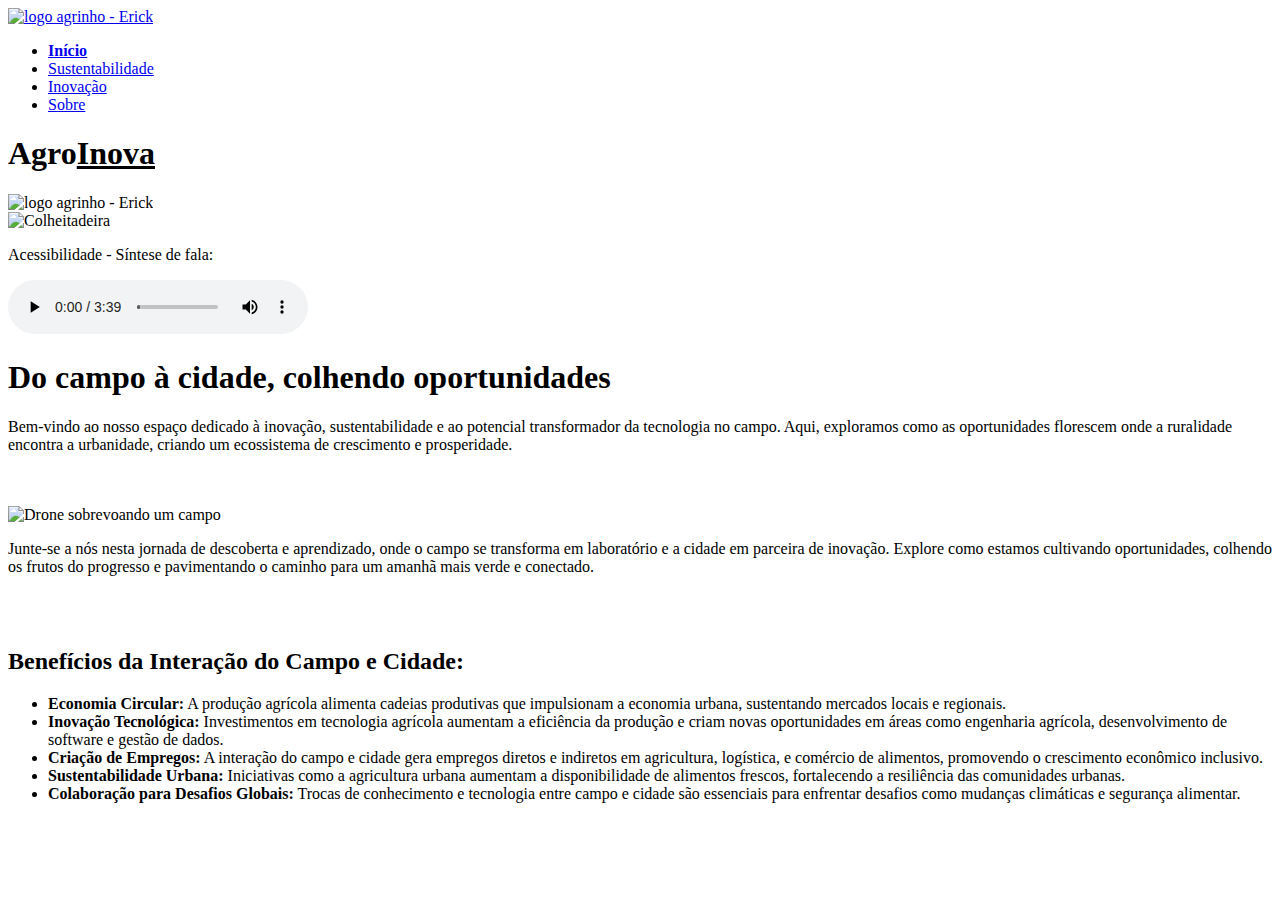
==== index.html @ 8aae116d "Update index.html" ====
<!DOCTYPE html>
<html>
<head>
    <title>AgroInova</title>
    <link rel="stylesheet" href="style.css">
    <link rel="icon" href="img/fav-icon.png" type="image/png">
</head>
<body>
    <header class="header">
        <div class="logo">
            <a href="index.html">
                <img src="img/logo1.png" alt="logo agrinho - Erick" class="logo-img">
            </a>
        </div>
        <nav>
            <ul class="menudesk">
                <li><a href="index.html"><b><u>Início </u></b></a></li>
                <li><a href="sustentabilidade.html">Sustentabilidade</a></li>
                <li><a href="inovacao.html">Inovação</a></li>
                <li><a href="sobre.html">Sobre</a></li>
            </ul>
        </nav>
    </header>
    
    <section class="ondas-box" id="inicio">
        <div class="titulo">
            <h1>Agro<u>Inova</u></h1> 
            <div class="logo">
                <img src="img/logo.png" alt="logo agrinho - Erick">
            </div>
        </div><!--titulo-->
        <section class="colheitadeira-section">
            <div class="colheitadeira-image">
              <img src="img/colheitadeira.png" alt="Colheitadeira" class="colheitadeira"></a>
            </div>
        </section>
        
        <div class="onda" id="onda1"></div>
        <div class="onda" id="onda2"></div>
        <div class="onda" id="onda3"></div>
        <div class="onda" id="onda4"></div>
    </section>

    <section class="conteudo">
        <div id="audio-player">
            <p>Acessibilidade - Síntese de fala:</p>
            <audio controls>
                <source src="audio/inicio.mp3" type="audio/mpeg">
                Seu navegador não suporta o elemento de áudio.
            </audio>
        </div>
        <h1>Do campo à cidade, colhendo oportunidades</h1>
        <p>Bem-vindo ao nosso espaço dedicado à inovação, sustentabilidade e ao potencial transformador da tecnologia no campo. Aqui, exploramos como as oportunidades florescem onde a ruralidade encontra a urbanidade, criando um ecossistema de crescimento e prosperidade.</p><br><br>
        <div class="text-and-image">
            <img src="img/drone.png" alt="Drone sobrevoando um campo" class="drone-image">
        </div>
        <p>Junte-se a nós nesta jornada de descoberta e aprendizado, onde o campo se transforma em laboratório e a cidade em parceira de inovação. Explore como estamos cultivando oportunidades, colhendo os frutos do progresso e pavimentando o caminho para um amanhã mais verde e conectado.</p><br><br>
        <h2>Benefícios da Interação do Campo e Cidade:</h2>
        <ul> 
            <li><strong>Economia Circular:</strong> A produção agrícola alimenta cadeias produtivas que impulsionam a economia urbana, sustentando mercados locais e regionais.</li>
            <li><strong>Inovação Tecnológica:</strong> Investimentos em tecnologia agrícola aumentam a eficiência da produção e criam novas oportunidades em áreas como engenharia agrícola, desenvolvimento de software e gestão de dados.</li>
            <li><strong>Criação de Empregos:</strong> A interação do campo e cidade gera empregos diretos e indiretos em agricultura, logística, e comércio de alimentos, promovendo o crescimento econômico inclusivo.</li>
            <li><strong>Sustentabilidade Urbana:</strong> Iniciativas como a agricultura urbana aumentam a disponibilidade de alimentos frescos, fortalecendo a resiliência das comunidades urbanas.</li>
            <li><strong>Colaboração para Desafios Globais:</strong> Trocas de conhecimento e tecnologia entre campo e cidade são essenciais para enfrentar desafios como mudanças climáticas e segurança alimentar.</li>
        </ul>
    </section>
    <!-- VLibras Widget -->
    <div vw class="enabled">
        <div vw-access-button class="active"></div>
        <div vw-plugin-wrapper>
            <div class="vw-plugin-top-wrapper"></div>
        </div>
    </div>
    <script src="https://vlibras.gov.br/app/vlib
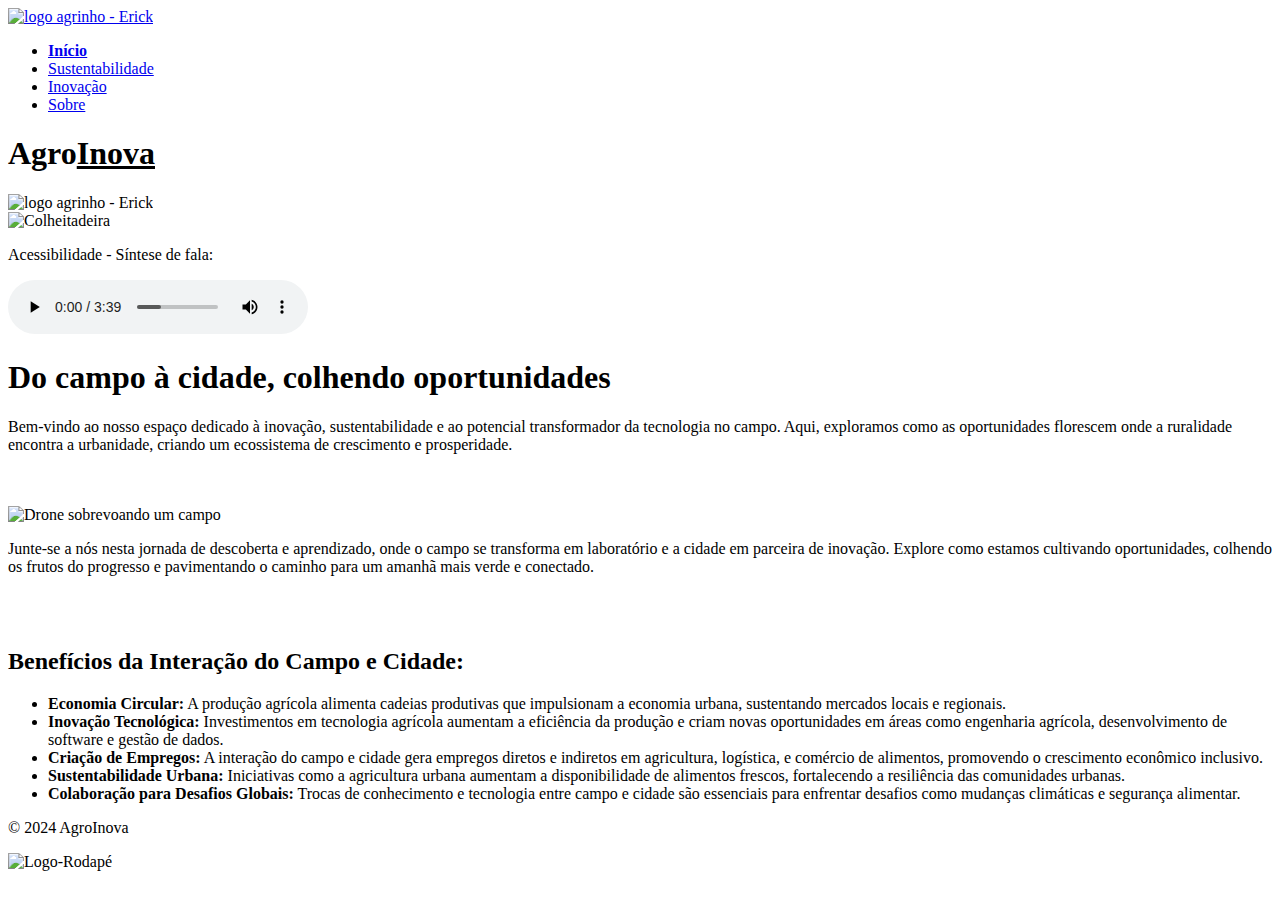
==== commit 2496263d: "Update index.html" ====
--- a/index.html
+++ b/index.html
@@ -71,4 +71,9 @@
             <div class="vw-plugin-top-wrapper"></div>
         </div>
     </div>
-    <script src="https://vlibras.gov.br/app/vlib
+        <footer class="footer">
+        <p>&copy; 2024 AgroInova</p>
+        <img class="img-ft" src="img/logo.png" alt="Logo-Rodapé">
+    </footer>
+    <script src="https://vlibras.gov.br/app/vlib"
+           <script src="main.js"></script>
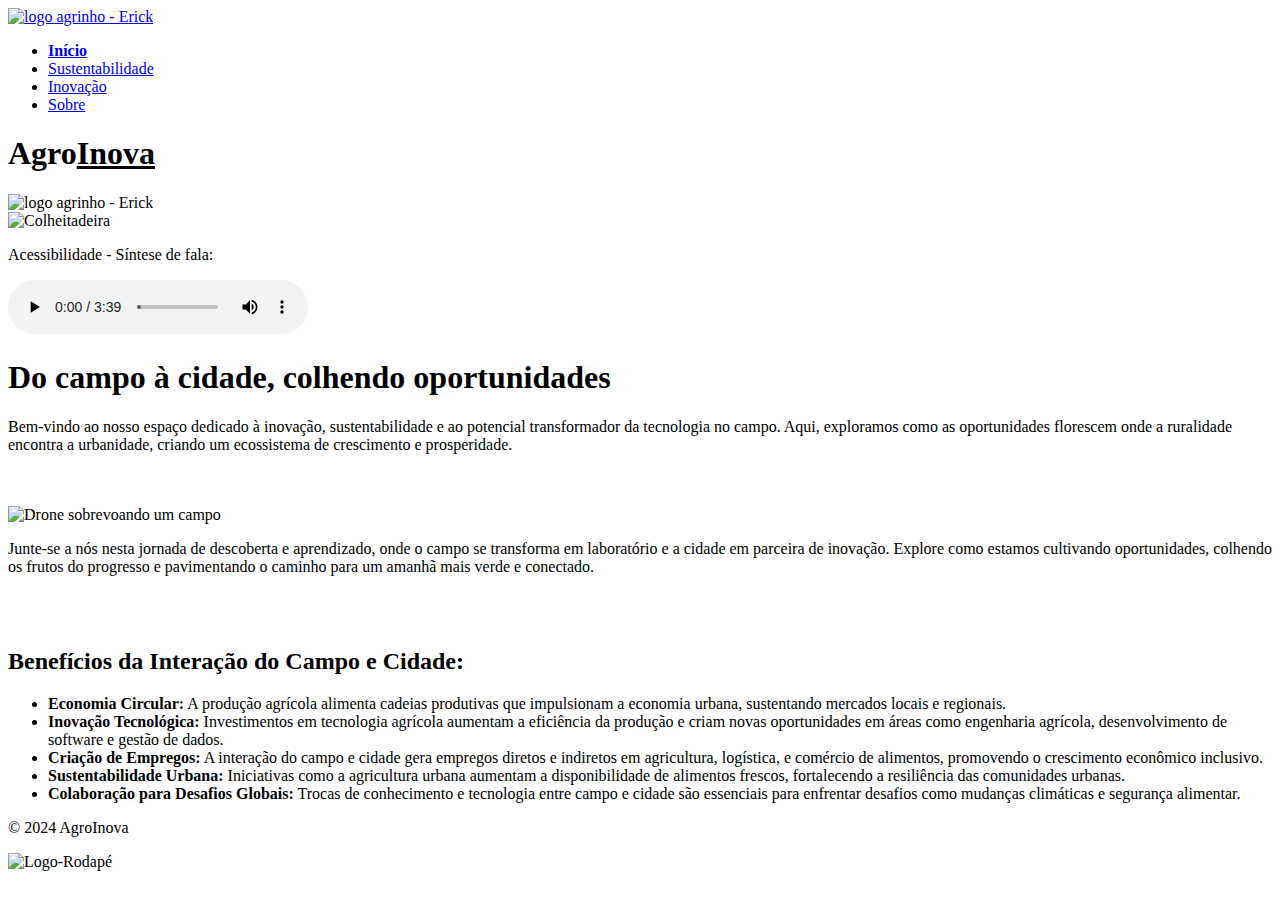
==== commit 4336c8ea: "Update index.html" ====
--- a/index.html
+++ b/index.html
@@ -6,6 +6,19 @@
     <link rel="icon" href="img/fav-icon.png" type="image/png">
 </head>
 <body>
+    <!-- VLibras Widget -->
+    <div vw class="enabled">
+        <div vw-access-button class="active"></div>
+        <div vw-plugin-wrapper>
+            <div class="vw-plugin-top-wrapper"></div>
+        </div>
+    </div>
+    <script src="https://vlibras.gov.br/app/vlibras-plugin.js"></script>
+    <script>
+        document.addEventListener("DOMContentLoaded", function() {
+            new window.VLibras.Widget('https://vlibras.gov.br/app');
+        });
+    </script>
     <header class="header">
         <div class="logo">
             <a href="index.html">
@@ -31,7 +44,7 @@
         </div><!--titulo-->
         <section class="colheitadeira-section">
             <div class="colheitadeira-image">
-              <img src="img/colheitadeira.png" alt="Colheitadeira" class="colheitadeira"></a>
+                <img src="img/colheitadeira.png" alt="Colheitadeira" class="colheitadeira">
             </div>
         </section>
         
@@ -64,16 +77,13 @@
             <li><strong>Colaboração para Desafios Globais:</strong> Trocas de conhecimento e tecnologia entre campo e cidade são essenciais para enfrentar desafios como mudanças climáticas e segurança alimentar.</li>
         </ul>
     </section>
-    <!-- VLibras Widget -->
-    <div vw class="enabled">
-        <div vw-access-button class="active"></div>
-        <div vw-plugin-wrapper>
-            <div class="vw-plugin-top-wrapper"></div>
-        </div>
-    </div>
-        <footer class="footer">
+
+    <footer class="footer">
         <p>&copy; 2024 AgroInova</p>
         <img class="img-ft" src="img/logo.png" alt="Logo-Rodapé">
     </footer>
-    <script src="https://vlibras.gov.br/app/vlib"
-           <script src="main.js"></script>
+
+    <!-- Scripts -->
+    <script src="main.js"></script> <!-- Certifique-se de que o caminho está correto -->
+</body>
+</html>
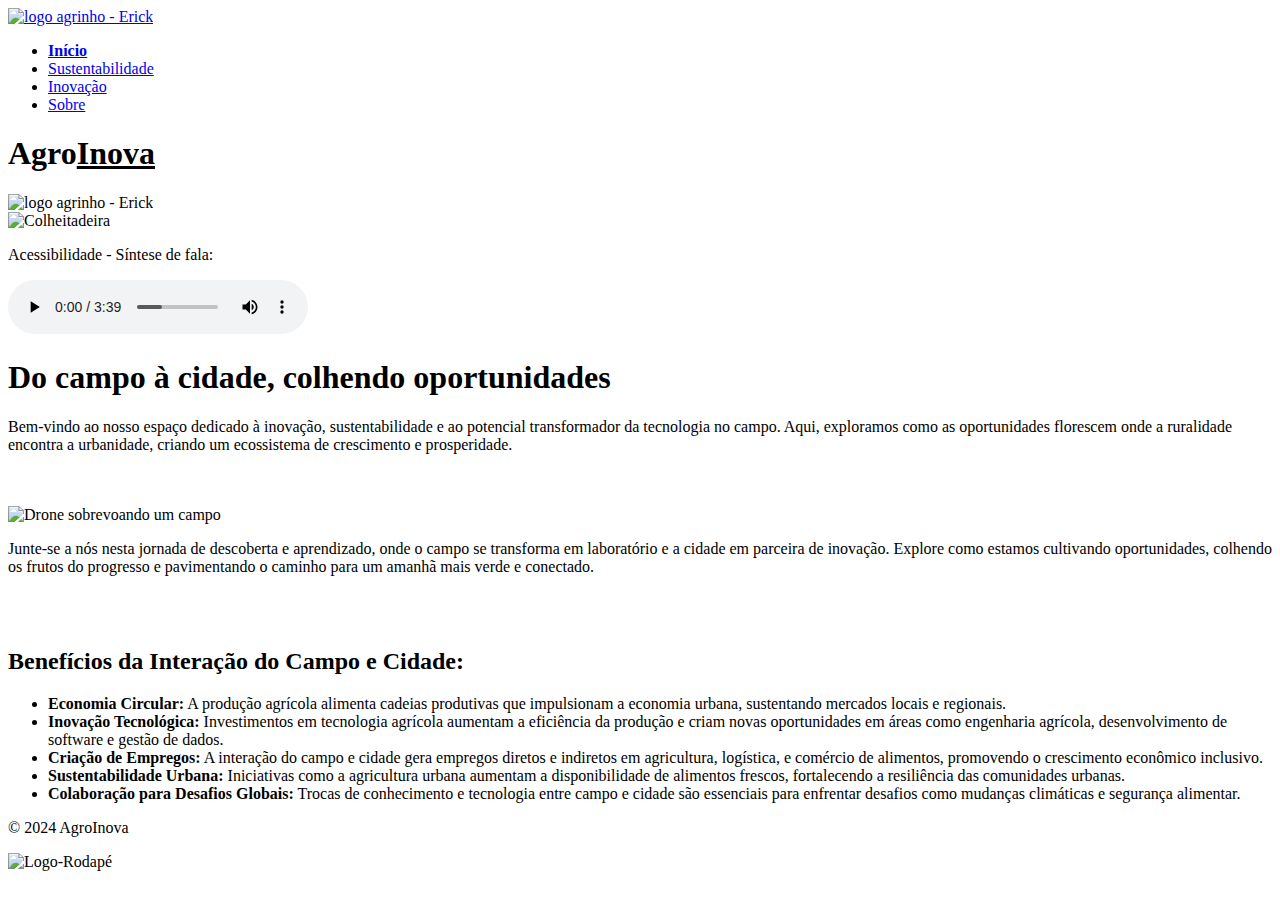
==== commit 3090c696: "Update index.html" ====
--- a/index.html
+++ b/index.html
@@ -6,19 +6,6 @@
     <link rel="icon" href="img/fav-icon.png" type="image/png">
 </head>
 <body>
-    <!-- VLibras Widget -->
-    <div vw class="enabled">
-        <div vw-access-button class="active"></div>
-        <div vw-plugin-wrapper>
-            <div class="vw-plugin-top-wrapper"></div>
-        </div>
-    </div>
-    <script src="https://vlibras.gov.br/app/vlibras-plugin.js"></script>
-    <script>
-        document.addEventListener("DOMContentLoaded", function() {
-            new window.VLibras.Widget('https://vlibras.gov.br/app');
-        });
-    </script>
     <header class="header">
         <div class="logo">
             <a href="index.html">
@@ -27,13 +14,20 @@
         </div>
         <nav>
             <ul class="menudesk">
-                <li><a href="index.html"><b><u>Início </u></b></a></li>
+                <li><a href="index.html"><b><u>Início</u></b></li>
                 <li><a href="sustentabilidade.html">Sustentabilidade</a></li>
                 <li><a href="inovacao.html">Inovação</a></li>
                 <li><a href="sobre.html">Sobre</a></li>
             </ul>
+            <div id="menu-toggle" class="menu-toggle">
+                <span class="bar"></span>
+                <span class="bar"></span>
+                <span class="bar"></span>
+            </div>
         </nav>
     </header>
+
+    <div id="overlay" class="overlay"></div>
     
     <section class="ondas-box" id="inicio">
         <div class="titulo">
@@ -41,10 +35,10 @@
             <div class="logo">
                 <img src="img/logo.png" alt="logo agrinho - Erick">
             </div>
-        </div><!--titulo-->
+        </div>
         <section class="colheitadeira-section">
             <div class="colheitadeira-image">
-                <img src="img/colheitadeira.png" alt="Colheitadeira" class="colheitadeira">
+              <img src="img/colheitadeira.png" alt="Colheitadeira" class="colheitadeira"></a>
             </div>
         </section>
         
@@ -78,12 +72,23 @@
         </ul>
     </section>
 
+    <div vw class="enabled">
+        <div vw-access-button class="active"></div>
+        <div vw-plugin-wrapper>
+            <div class="vw-plugin-top-wrapper"></div>
+        </div>
+    </div>
+    <script src="https://vlibras.gov.br/app/vlibras-plugin.js"></script>
+    <script>
+        new window.VLibras.Widget('https://vlibras.gov.br/app');
+    </script>
+
     <footer class="footer">
         <p>&copy; 2024 AgroInova</p>
-        <img class="img-ft" src="img/logo.png" alt="Logo-Rodapé">
+        <img class="img-ft" src="/img/logo.png" alt="Logo-Rodapé">
     </footer>
 
-    <!-- Scripts -->
-    <script src="main.js"></script> <!-- Certifique-se de que o caminho está correto -->
+    <script src="main.js"></script>
+    
 </body>
 </html>
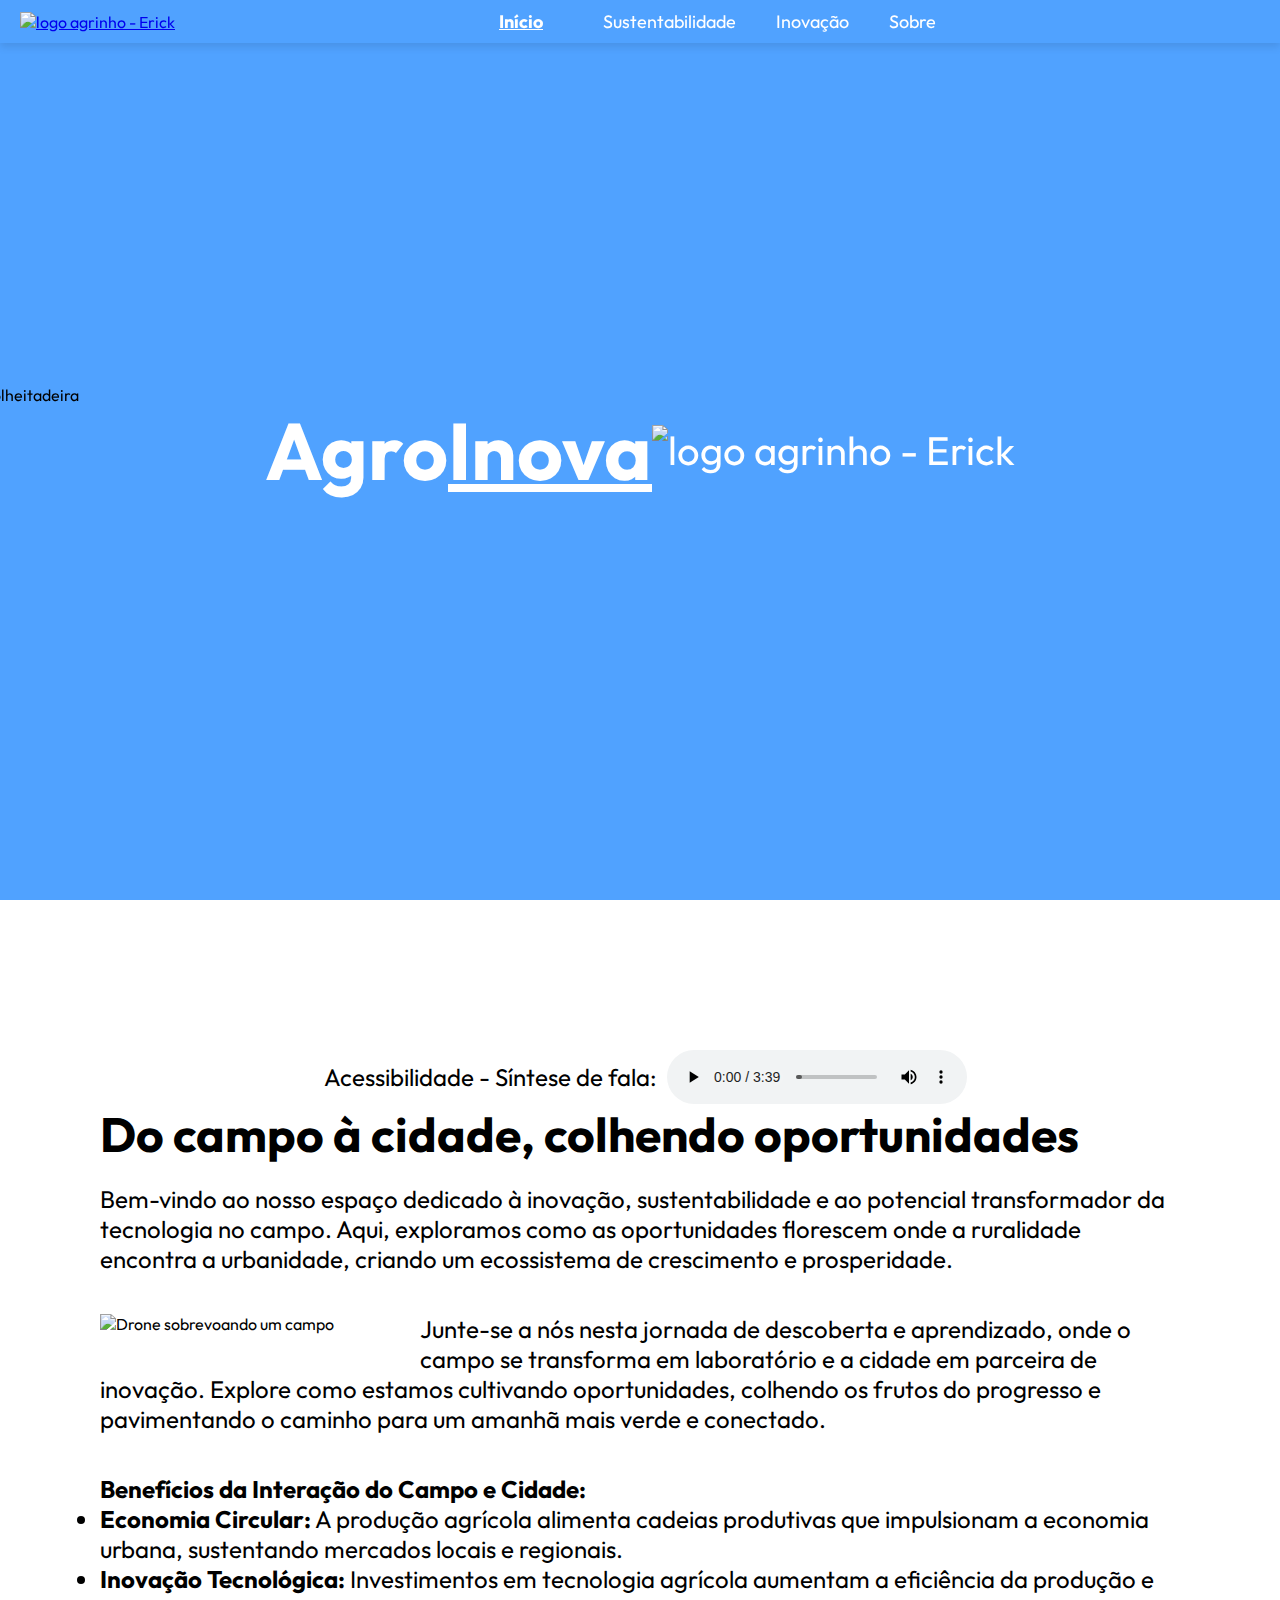
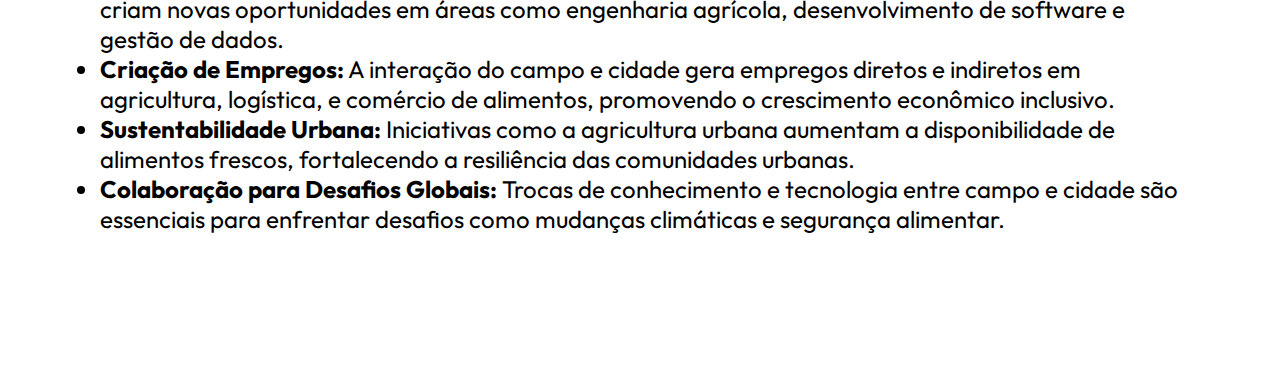
==== commit 77aabf9c: "Update index.html" ====
--- a/index.html
+++ b/index.html
@@ -83,10 +83,7 @@
         new window.VLibras.Widget('https://vlibras.gov.br/app');
     </script>
 
-    <footer class="footer">
-        <p>&copy; 2024 AgroInova</p>
-        <img class="img-ft" src="/img/logo.png" alt="Logo-Rodapé">
-    </footer>
+
 
     <script src="main.js"></script>
     
--- a/style.css
+++ b/style.css
@@ -0,0 +1,378 @@
+@import url('https://fonts.googleapis.com/css2?family=Outfit:wght@100;200&display=swap');
+
+* {
+    margin: 0;
+    padding: 0;
+    box-sizing: border-box;
+    font-family: 'Outfit', sans-serif;
+}
+
+body {
+    background-color: rgb(80, 162, 255);
+    overflow-x: hidden;
+}
+
+.header, .footer {
+    position: fixed;
+    width: 100%;
+    background-color: rgb(80, 162, 255);
+    padding: 1px 0;
+    z-index: 1000;
+    box-shadow: 0px 4px 8px rgba(0, 0, 0, 0.1);
+}
+
+.header nav ul {
+    list-style-type: none;
+    display: flex;
+    justify-content: center;
+    gap: 20px;
+}
+
+.header nav ul li a {
+    color: #ffffff;
+    text-decoration: none;
+    font-size: 18px;
+    transition: color 0.3s ease-in-out, font-size 0.3s ease-in-out;
+}
+
+.header nav ul li a:hover {
+    color: #000000;
+    font-size: 19px;
+    font-weight: bold;
+}
+
+.titulo {
+    width: 100%;
+    height: 100%;
+    display: flex;
+    align-items: center;
+    justify-content: center;
+    position: fixed;
+    z-index: -1;
+    font-size: 40px;
+    color: #fff;
+}
+
+.logo img {
+    width: 200px;
+}
+
+.drone-image {
+    width: 300px;
+    height: auto;
+    float: left;
+    margin-right: 20px;
+    margin-bottom: 20px;
+}
+
+.conteudo {
+    padding: 150px 100px;
+    background-color: #fff;
+}
+
+.conteudo h1 {
+    font-size: 3em;
+    margin-bottom: 20px;
+}
+
+.conteudo p {
+    font-size: 1.5em;
+}
+
+.conteudo h2 {
+    font-size: 1.5em;
+}
+
+.conteudo ul li {
+    font-size: 1.5em;
+}
+
+section.ondas-box {
+    position: relative;
+    width: 100%;
+    height: 100vh;
+}
+
+.onda {
+    width: 100%;
+    height: 100px;
+    position: absolute;
+    bottom: 0;
+    background-image: url(img/wave.png);
+    background-size: 1000px 100px;
+    animation: ondaAnimada 5s ease-in-out infinite alternate;
+}
+
+@keyframes ondaAnimada {
+    0% {
+        transform: translateY(0px);
+    }
+    100% {
+        transform: translateY(10px);
+    }
+}
+
+#onda1 {
+    z-index: 1000;
+    opacity: 1;
+    background-position-x: 400;
+}
+
+#onda2 {
+    z-index: 999;
+    opacity: 0.5;
+    background-position-x: 300px;
+}
+
+#onda3 {
+    z-index: 998;
+    opacity: 0.2;
+    background-position-x: 200px;
+}
+
+#onda4 {
+    z-index: 997;
+    opacity: 0.8;
+    background-position-x: 100px;
+}
+
+.footer {
+    width: 100%;
+    background-color: rgb(80, 162, 255);
+    padding: 10px 0;
+    box-shadow: 0px 4px 8px rgba(0, 0, 0, 0.1);
+    text-align: center;
+    color: #ffffff;
+    position: relative;
+    margin-top: 0px;
+}
+
+.img-ft {
+    width: 100px;
+}
+
+.colheitadeira {
+    width: 250px;
+    height: auto;
+    animation: colheitadeiraAnimacao .5s ease-in-out infinite;
+}
+
+.colheitadeira-section {
+    position: relative;
+    top: 385px;
+    left: -35px;
+}
+
+.colheitadeira-image {
+    position: absolute;
+}
+
+@keyframes colheitadeiraAnimacao {
+    0% {
+        transform: translateY(0);
+    }
+    50% {
+        transform: translateY(-5px);
+    }
+    100% {
+        transform: translateY(0);
+    }
+}
+
+.header {
+    display: flex;
+    justify-content: space-between;
+    align-items: center;
+    padding: 10px 20px;
+    background-color: rgb(80, 162, 255);
+    box-shadow: 0px 4px 8px rgba(0, 0, 0, 0.1);
+    position: fixed;
+    width: 100%;
+    z-index: 1000;
+}
+
+.header .logo {
+    display: flex;
+    align-items: center;
+}
+
+.header .logo .logo-img {
+    width: 80px;
+    height: auto;
+}
+
+.header nav {
+    flex-grow: 1;
+    text-align: center;
+}
+
+.header nav ul {
+    list-style-type: none;
+    display: flex;
+    justify-content: center;
+    gap: 20px;
+}
+
+.header nav ul li {
+    margin: 0 10px;
+}
+
+.header nav ul li a {
+    color: #ffffff;
+    text-decoration: none;
+    font-size: 18px;
+    transition: color 0.3s;
+}
+
+.header nav ul li a:hover {
+    color: #000000;
+    font-weight: bold;
+}
+
+#audio-player {
+    display: flex;
+    align-items: center;
+    justify-content: center;
+    text-align: center;
+}
+
+#audio-player p {
+    margin: 0 10px;
+}
+
+@media screen and (max-width: 1024px) {
+    .header {
+        padding: 10px 10px;
+    }
+
+    .conteudo {
+        padding: 100px 10px;
+    }
+
+    .conteudo h1 {
+        font-size: 2em;
+    }
+
+    .conteudo p, .conteudo h2, .conteudo ul li {
+        font-size: 1em;
+    }
+}
+
+@media screen and (max-width: 768px) {
+    .conteudo {
+        padding: 80px 10px;
+    }
+
+    .conteudo h1 {
+        font-size: 1.5em;
+    }
+
+    .conteudo p, .conteudo h2, .conteudo ul li {
+        font-size: 0.9em;
+    }
+}
+
+@media screen and (max-width: 1200px) {
+    .header {
+        padding: 10px 10px;
+    }
+
+    .conteudo {
+        padding: 120px 10px;
+    }
+
+    .conteudo h1 {
+        font-size: 2em;
+    }
+
+    .conteudo p, .conteudo h2, .conteudo ul li {
+        font-size: 1em;
+    }
+}
+
+@media screen and (max-width: 992px) {
+    .conteudo {
+        padding: 100px 10px;
+    }
+
+    .conteudo h1 {
+        font-size: 1.8em;
+    }
+
+    .conteudo p, .conteudo h2, .conteudo ul li {
+        font-size: 0.9em;
+    }
+
+    .colheitadeira {
+        width: 180px;
+    }
+}
+
+.menu-toggle {
+    display: none;
+    flex-direction: column;
+    cursor: pointer;
+    position: absolute;
+    right: 20px;
+    top: 50%;
+    transform: translateY(-50%);
+}
+
+.menu-toggle .bar {
+    width: 25px;
+    height: 3px;
+    background-color: white;
+    margin: 3px 0;
+    transition: 0.3s;
+}
+
+.overlay {
+    display: none;
+    position: fixed;
+    top: 0;
+    left: 0;
+    width: 100%;
+    height: 100%;
+    background-color: rgba(80, 162, 255);
+    z-index: 999;
+}
+
+@media screen and (max-width: 768px) {
+    .header nav ul {
+        display: none;
+        flex-direction: column;
+        position: absolute;
+        top: 60px;
+        right: 0;
+        background-color: rgb(80, 162, 255);
+        width: 100%;
+    }
+
+    .header nav ul.active {
+        display: flex;
+    }
+
+    .menu-toggle {
+        display: flex;
+    }
+
+    .overlay.active {
+        display: block;
+    }
+
+    @media screen and (max-width: 768px) {
+        .onda {
+            background-size: 1500px 300px;
+        }
+        h1 {
+            font-size: 2em;
+            margin-bottom: 20px;
+        }
+    }
+
+    @media screen and (max-width: 768px) {
+        .conteudo p {
+            font-size: 1.1em;
+        }
+    }
+}
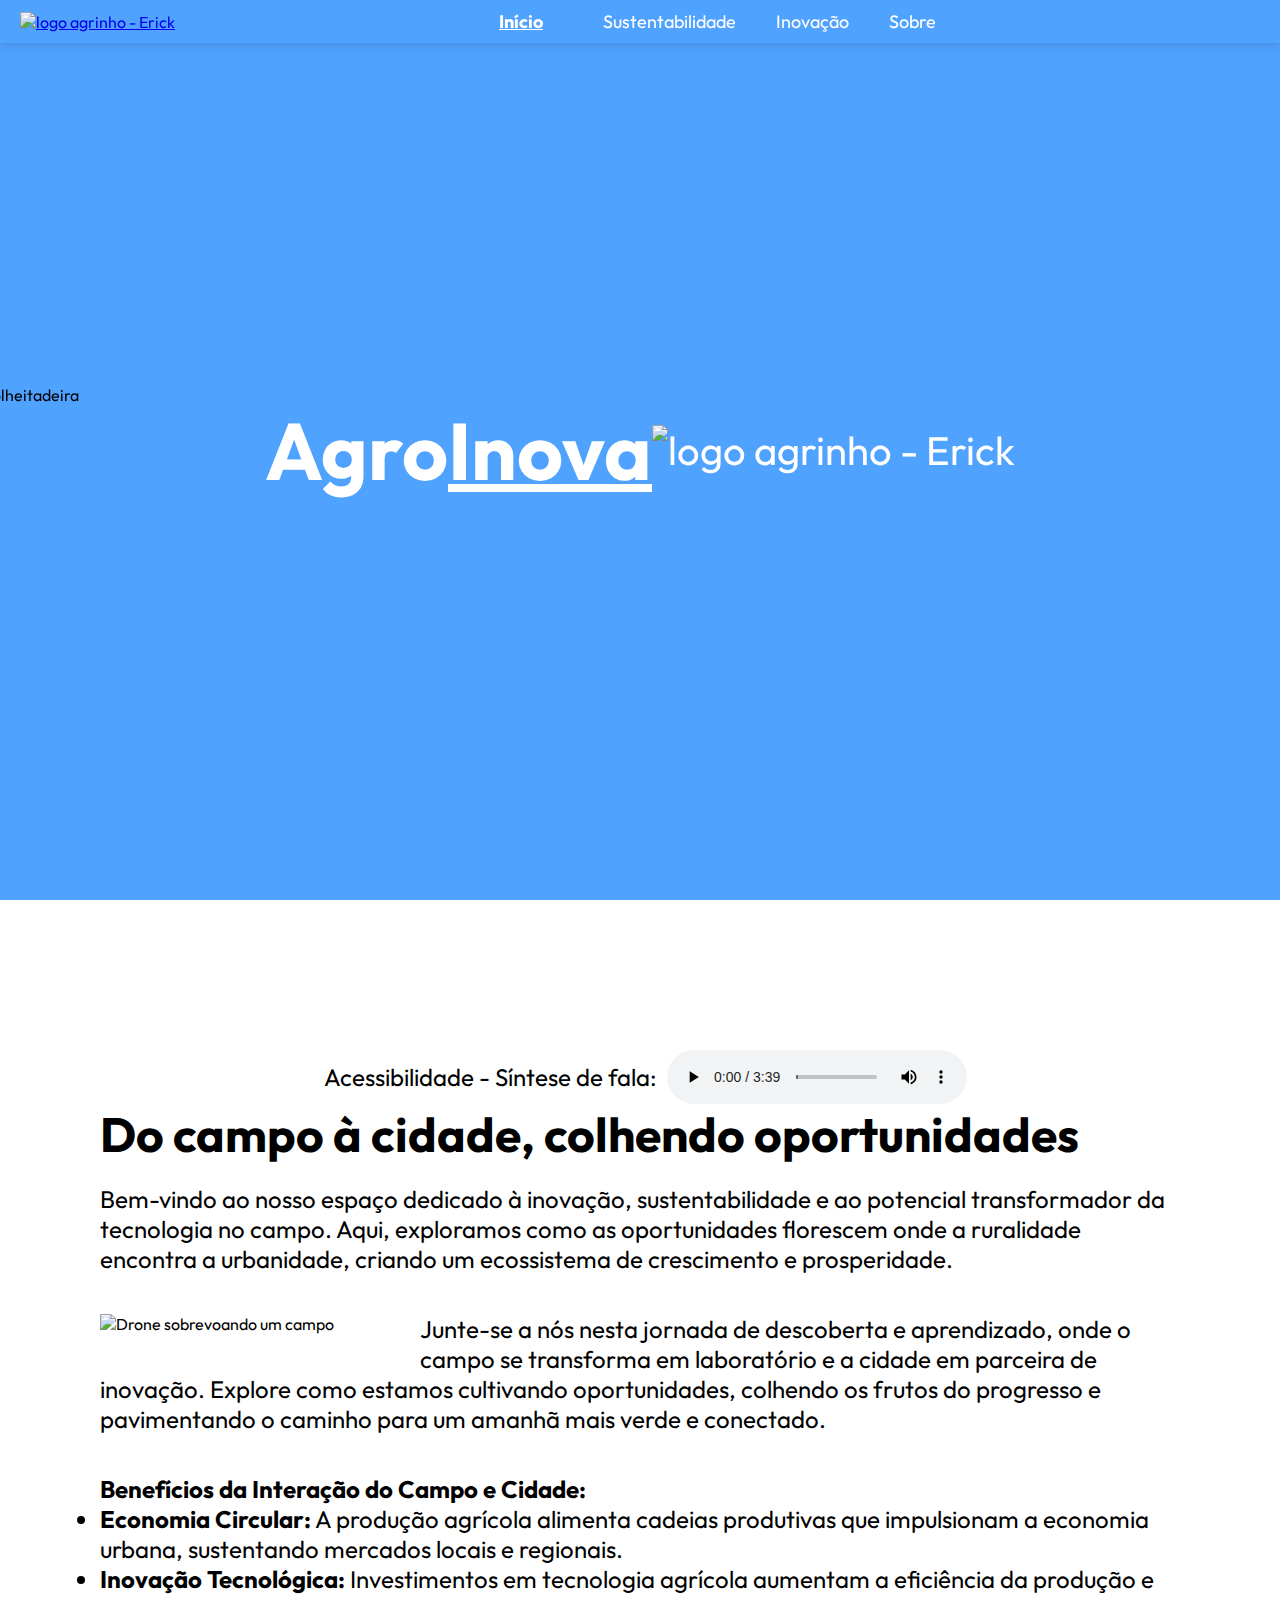
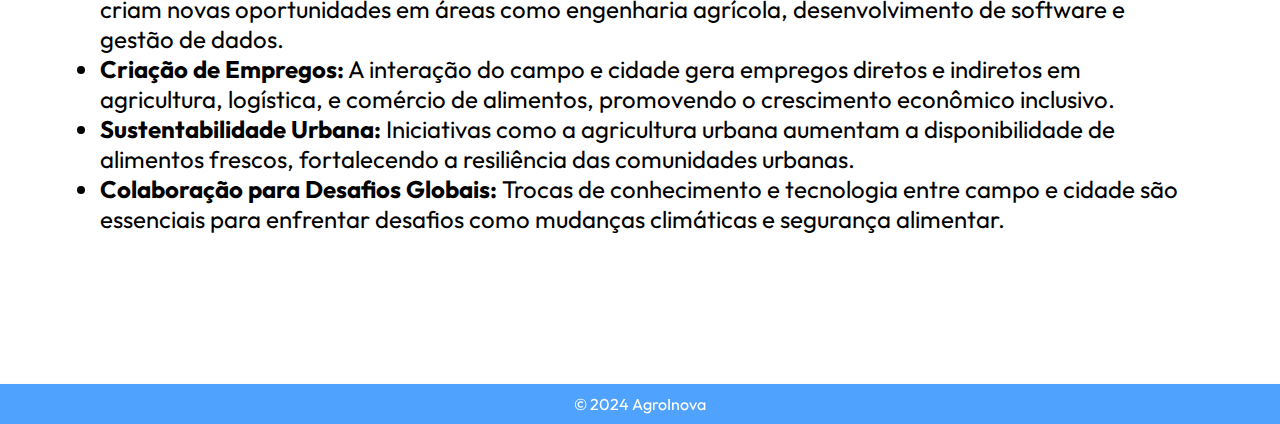
==== commit 800d8955: "Update index.html" ====
--- a/index.html
+++ b/index.html
@@ -83,7 +83,9 @@
         new window.VLibras.Widget('https://vlibras.gov.br/app');
     </script>
 
-
+<footer class="footer">
+    <p>&copy; 2024 AgroInova</p>
+</footer>
 
     <script src="main.js"></script>
     
